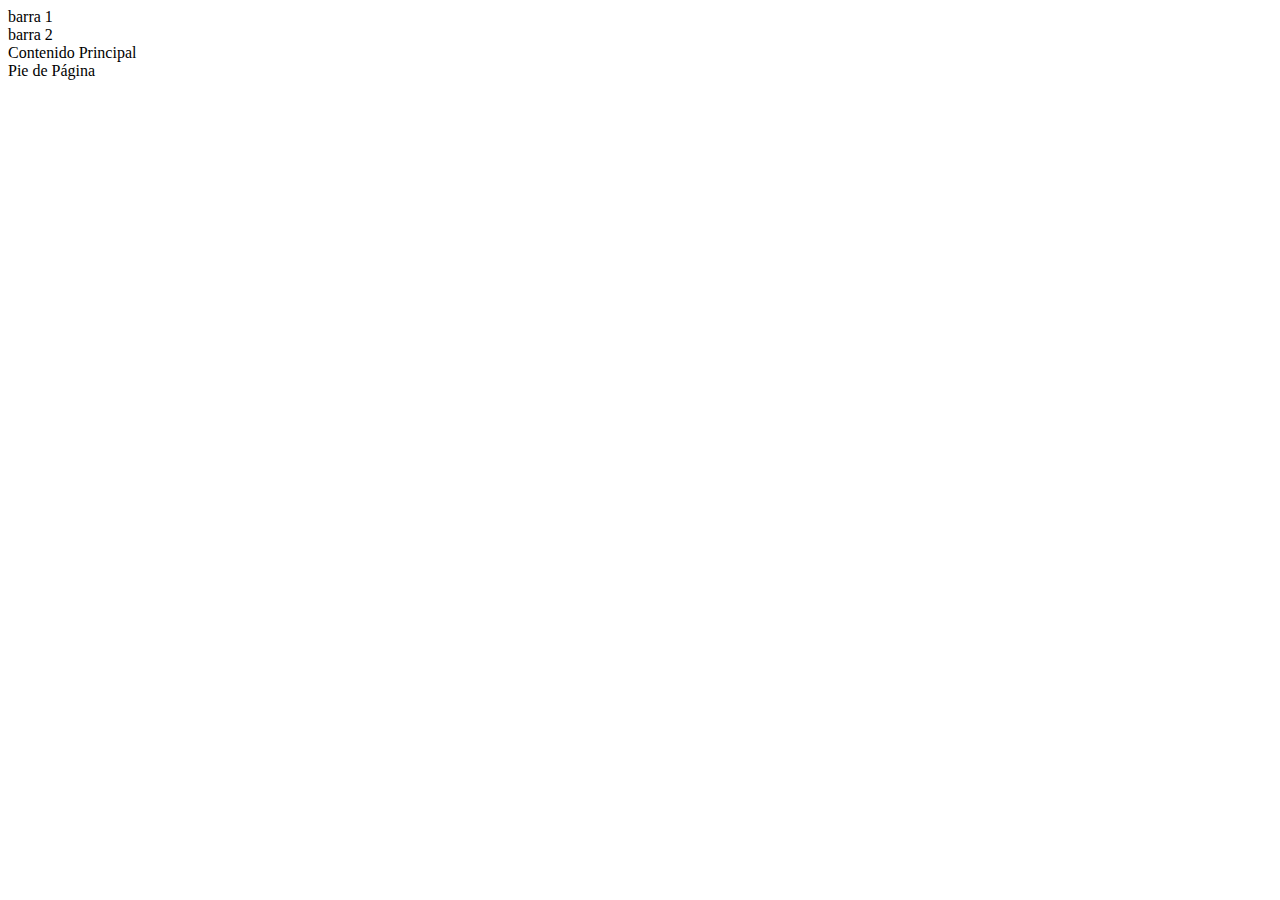
==== configuracion.html @ 0196930c "Archivos html creados, carpetas creadas." ====
<!DOCTYPE html>
<html lang="es">
<head>
    <meta charset="UTF-8">
    <meta name="viewport" content="width=device-width, initial-scale=1.0">
    <title>Configuracion</title>

</head>
<body>
<div class="grid-container">
    <nav id="barra1">
        barra 1
    </nav>
    <nav id="barra2">
        barra 2
    </nav>
    <main class="main-content">Contenido Principal</main>

    <footer class="footer">Pie de Página</footer>
</div>
</body>
</html>
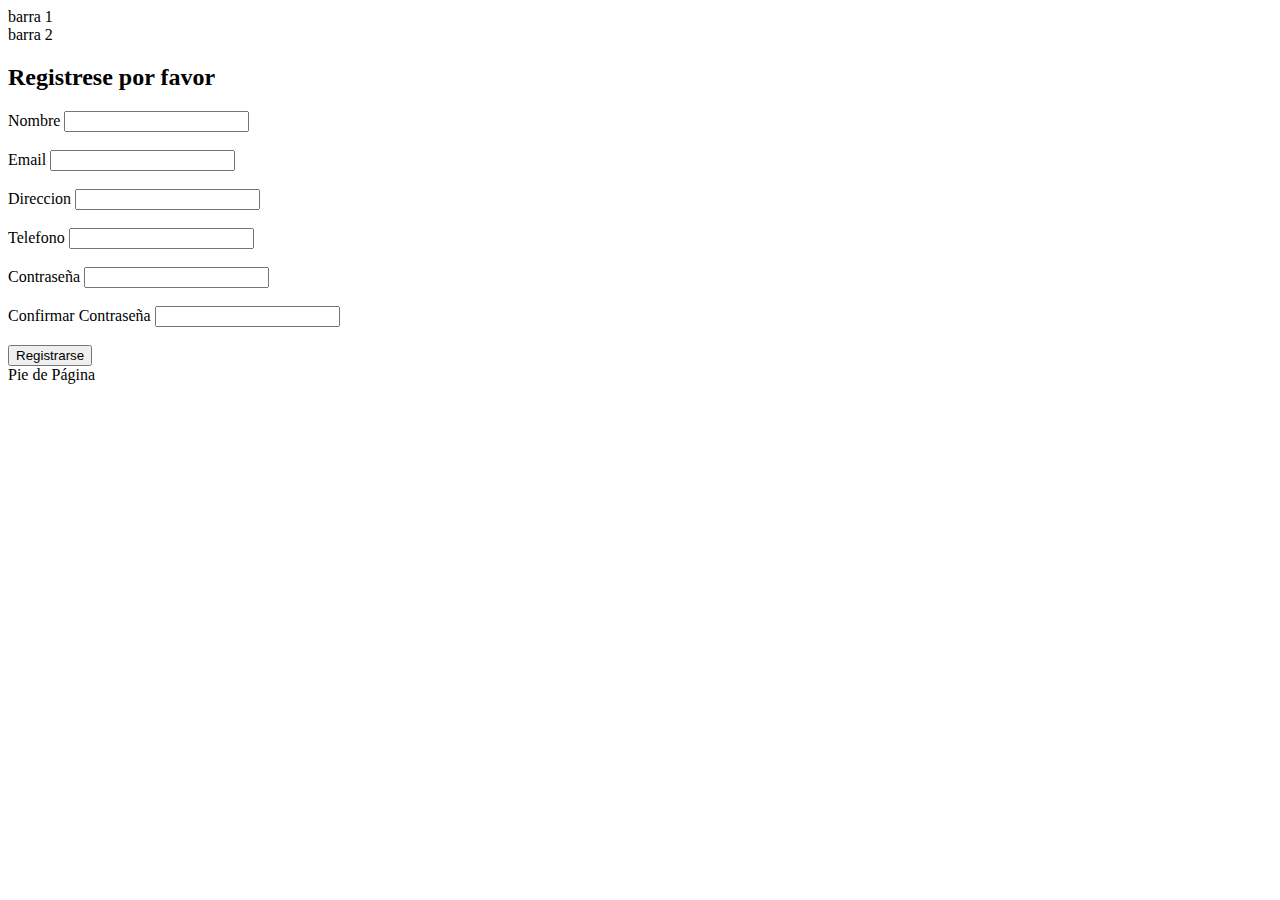
==== commit 0c549f62: "Configuracion.html 1era modificacion." ====
--- a/configuracion.html
+++ b/configuracion.html
@@ -14,7 +14,44 @@
     <nav id="barra2">
         barra 2
     </nav>
-    <main class="main-content">Contenido Principal</main>
+    <main class="main-content">
+        <h2>Registrese por favor</h2>
+            <form>
+                <div>
+                    <label for="nombre">Nombre</label>
+                    <input type="text" id="nombre" name="nombre" required>
+                </div>
+                <br>
+                <div>
+                    <label for="email">Email</label>
+                    <input type="email" id="email" name="email" required>
+                </div>
+                <br>
+                <div>
+                    <label for="direccion">Direccion</label>
+                    <input type="text" id="direccion" name="direccion" required>
+                </div>
+                <br>
+                <div>
+                    <label for="telefono">Telefono</label>
+                    <input type="tel" id="telefono" name="telefono" required>
+                </div>
+                <br>
+                <div>
+                    <label for="contraseña">Contraseña</label>
+                    <input type="password" id="contraseña" name="contraseña" required>
+                </div>
+                <br>
+                <div>
+                    <label for="confirmar">Confirmar Contraseña</label>
+                    <input type="password" id="confirmar" name="confirmar" required>
+                </div>
+                <br>
+                <div>
+                    <button type="submit">Registrarse</button>
+                </div>
+            </form>
+    </main>
 
     <footer class="footer">Pie de Página</footer>
 </div>
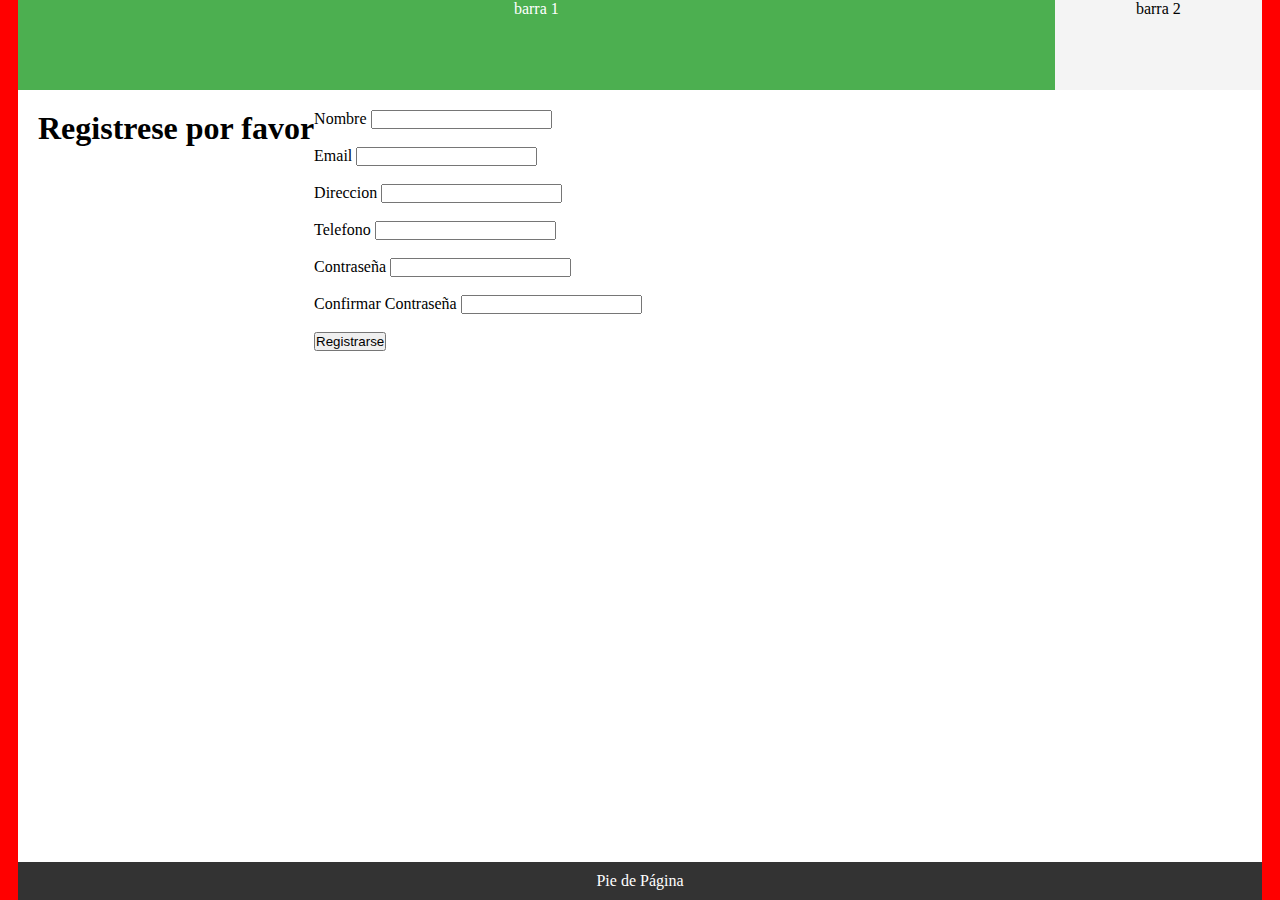
==== commit f10da3fe: "Cambios en la estructura del Index. Algunos cambios en Css -Angel." ====
--- a/configuracion.html
+++ b/configuracion.html
@@ -4,6 +4,7 @@
     <meta charset="UTF-8">
     <meta name="viewport" content="width=device-width, initial-scale=1.0">
     <title>Configuracion</title>
+    <link rel="stylesheet" href="./css/estructura.css">
 
 </head>
 <body>
--- a/css/estructura.css
+++ b/css/estructura.css
@@ -0,0 +1,81 @@
+
+/* Se aplica a todos los elementos  */
+* {
+    margin: 0;
+    padding: 0;
+    box-sizing: border-box;
+}
+html{
+    /* para ver el diseño de la web, útli para depurar*/
+    background-color: red;
+}
+/* Contenedor principal
+ahora se aplica a todos los dispostivos, aunque corresponde al tamaño grande de la pantalla */
+.grid-container {
+    display: grid;
+    grid-template-areas:
+        "barra1 barra2"
+        "main-content main-content"
+        "footer footer";
+    grid-template-rows: 10vh 1fr auto; /* Altura: encabezado, contenido flexible, pie */
+    grid-template-columns: 5fr 1fr;/*250px 1fr; /* Ancho: barra lateral fija, contenido flexible */
+    min-height: 100vh;
+    margin-left: 2vh;
+    margin-right: 2vh ;
+}
+
+/* Estilo para las áreas */
+#barra1 {
+    grid-area: barra1;
+    background-color: #4CAF50;
+    color: white;
+    text-align: left;
+    text-align: center;
+}
+#barra2 {
+    grid-area: barra2;
+    background-color: #f4f4f4;
+    text-align: center;
+
+}
+.main-content {
+    grid-area: main-content;
+    background-color: #fff;
+    padding: 20px;
+    flex-direction: row;
+    display: inline-flex;
+}
+.footer {
+    grid-area: footer;
+    background-color: #333;
+    color: white;
+    text-align: center;
+    padding: 10px;
+}
+
+.img img {
+    width: 200px;
+    height: 200px;
+    border-radius: 10px;
+    max-width: 100%;
+    display: flex;
+    flex-direction: row;
+    justify-content: center;
+    align-items: center;
+    margin : 50px;
+}
+p {
+    font-size: 1.3em;
+    font-family: Arial, sans-serif;
+    color: #333;
+    text-align: center;
+}
+#categorias {
+    display: flex;
+    flex-direction: row;
+    margin: 20px;
+}
+h2{
+ font-size: 2rem;
+ font-family:'Times New Roman', Times, serif
+}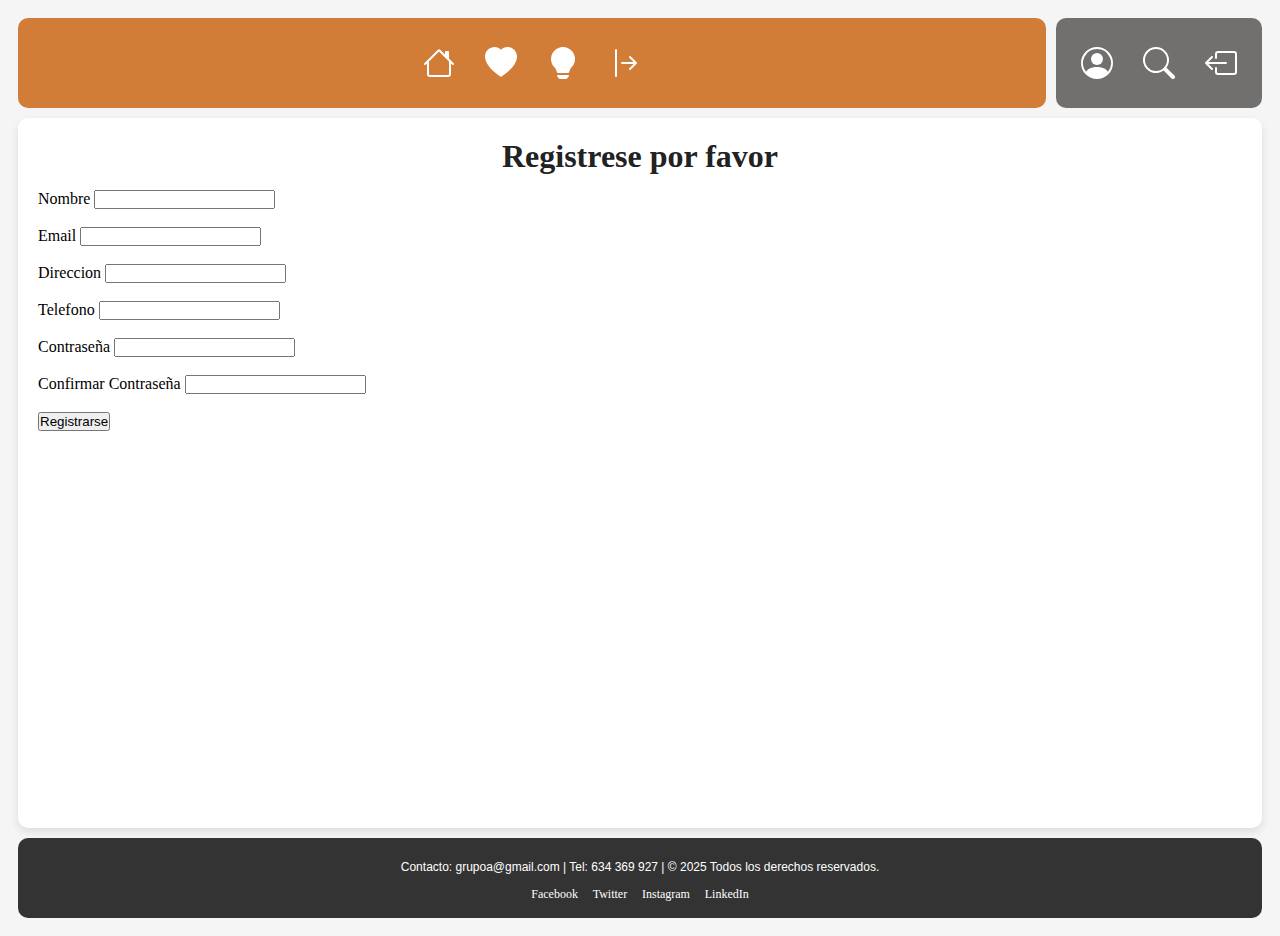
==== commit 9a15382c: "Modificaciones pie de pagina, barras y iconos." ====
--- a/configuracion.html
+++ b/configuracion.html
@@ -10,11 +10,34 @@
 <body>
 <div class="grid-container">
     <nav id="barra1">
-        barra 1
-    </nav>
+        <div class="icon-container">
+            <svg xmlns="http://www.w3.org/2000/svg" width="32" height="32" fill="currentColor" class="bi bi-house" viewBox="0 0 16 16">
+                <path d="M8.707 1.5a1 1 0 0 0-1.414 0L.646 8.146a.5.5 0 0 0 .708.708L2 8.207V13.5A1.5 1.5 0 0 0 3.5 15h9a1.5 1.5 0 0 0 1.5-1.5V8.207l.646.647a.5.5 0 0 0 .708-.708L13 5.793V2.5a.5.5 0 0 0-.5-.5h-1a.5.5 0 0 0-.5.5v1.293zM13 7.207V13.5a.5.5 0 0 1-.5.5h-9a.5.5 0 0 1-.5-.5V7.207l5-5z"/>
+              </svg>
+              <svg xmlns="http://www.w3.org/2000/svg" width="32" height="32" fill="currentColor" class="bi bi-heart-fill" viewBox="0 0 16 16">
+                <path fill-rule="evenodd" d="M8 1.314C12.438-3.248 23.534 4.735 8 15-7.534 4.736 3.562-3.248 8 1.314"/>
+              </svg>
+              <svg xmlns="http://www.w3.org/2000/svg" width="32" height="32" fill="currentColor" class="bi bi-lightbulb-fill" viewBox="0 0 16 16">
+                <path d="M2 6a6 6 0 1 1 10.174 4.31c-.203.196-.359.4-.453.619l-.762 1.769A.5.5 0 0 1 10.5 13h-5a.5.5 0 0 1-.46-.302l-.761-1.77a2 2 0 0 0-.453-.618A5.98 5.98 0 0 1 2 6m3 8.5a.5.5 0 0 1 .5-.5h5a.5.5 0 0 1 0 1l-.224.447a1 1 0 0 1-.894.553H6.618a1 1 0 0 1-.894-.553L5.5 15a.5.5 0 0 1-.5-.5"/>
+              </svg>
+              <svg xmlns="http://www.w3.org/2000/svg" width="32" height="32" fill="currentColor" class="bi bi-arrow-bar-right" viewBox="0 0 16 16">
+                <path fill-rule="evenodd" d="M6 8a.5.5 0 0 0 .5.5h5.793l-2.147 2.146a.5.5 0 0 0 .708.708l3-3a.5.5 0 0 0 0-.708l-3-3a.5.5 0 0 0-.708.708L12.293 7.5H6.5A.5.5 0 0 0 6 8m-2.5 7a.5.5 0 0 1-.5-.5v-13a.5.5 0 0 1 1 0v13a.5.5 0 0 1-.5.5"/>
+              </svg>
+            </div>    </nav>
     <nav id="barra2">
-        barra 2
-    </nav>
+        <div class="icon-container">
+            <svg xmlns="http://www.w3.org/2000/svg" width="32" height="32" fill="currentColor" class="bi bi-person-circle" viewBox="0 0 16 16">
+                <path d="M11 6a3 3 0 1 1-6 0 3 3 0 0 1 6 0"/>
+                <path fill-rule="evenodd" d="M0 8a8 8 0 1 1 16 0A8 8 0 0 1 0 8m8-7a7 7 0 0 0-5.468 11.37C3.242 11.226 4.805 10 8 10s4.757 1.225 5.468 2.37A7 7 0 0 0 8 1"/>
+              </svg>
+              <svg xmlns="http://www.w3.org/2000/svg" width="32" height="32" fill="currentColor" class="bi bi-search" viewBox="0 0 16 16">
+                <path d="M11.742 10.344a6.5 6.5 0 1 0-1.397 1.398h-.001q.044.06.098.115l3.85 3.85a1 1 0 0 0 1.415-1.414l-3.85-3.85a1 1 0 0 0-.115-.1zM12 6.5a5.5 5.5 0 1 1-11 0 5.5 5.5 0 0 1 11 0"/>
+              </svg>
+              <svg xmlns="http://www.w3.org/2000/svg" width="32" height="32" fill="currentColor" class="bi bi-box-arrow-left" viewBox="0 0 16 16">
+                <path fill-rule="evenodd" d="M6 12.5a.5.5 0 0 0 .5.5h8a.5.5 0 0 0 .5-.5v-9a.5.5 0 0 0-.5-.5h-8a.5.5 0 0 0-.5.5v2a.5.5 0 0 1-1 0v-2A1.5 1.5 0 0 1 6.5 2h8A1.5 1.5 0 0 1 16 3.5v9a1.5 1.5 0 0 1-1.5 1.5h-8A1.5 1.5 0 0 1 5 12.5v-2a.5.5 0 0 1 1 0z"/>
+                <path fill-rule="evenodd" d="M.146 8.354a.5.5 0 0 1 0-.708l3-3a.5.5 0 1 1 .708.708L1.707 7.5H10.5a.5.5 0 0 1 0 1H1.707l2.147 2.146a.5.5 0 0 1-.708.708z"/>
+              </svg>
+        </div>    </nav>
     <main class="main-content">
         <h2>Registrese por favor</h2>
             <form>
@@ -54,7 +77,17 @@
             </form>
     </main>
 
-    <footer class="footer">Pie de Página</footer>
+    <footer class="footer">
+        <div>
+            <p>Contacto: grupoa@gmail.com | Tel: 634 369 927 | &copy; 2025 Todos los derechos reservados.</p>
+            <div>
+                <a href="#">Facebook</a>
+                <a href="#">Twitter</a>
+                <a href="#">Instagram</a>
+                <a href="#">LinkedIn</a>
+            </div>
+        </div>
+    </footer>
 </div>
 </body>
 </html>--- a/css/estructura.css
+++ b/css/estructura.css
@@ -1,81 +1,184 @@
+:root {
+    --color-fondo: #f5f5f5;
+    /*voy a poner este color que esta mas visual*/
+    --barra-1: #d17c37;
+    /*color cualquiera para la barra, me es igual cual*/
+    --barra-2: #726f6f;
+    /*una sombrica a los efectos*/
+    --series-color-fondo: #ffd68a;
+    /*este para las tarjetas de los animes para que resalte algo*/
+    --text-color: #333;
+    /*un negro o gris para el texto*/
+    --font-family-texto: 'Arial', sans-serif;
+    --font-family-titulos: 'Times New Roman', Times, serif;
+}
 
-/* Se aplica a todos los elementos  */
 * {
     margin: 0;
     padding: 0;
     box-sizing: border-box;
 }
-html{
-    /* para ver el diseño de la web, útli para depurar*/
-    background-color: red;
+
+html {
+    background-color: var(--color-fondo);
 }
-/* Contenedor principal
-ahora se aplica a todos los dispostivos, aunque corresponde al tamaño grande de la pantalla */
+
+/* Contenedor principal */
 .grid-container {
     display: grid;
     grid-template-areas:
         "barra1 barra2"
         "main-content main-content"
         "footer footer";
-    grid-template-rows: 10vh 1fr auto; /* Altura: encabezado, contenido flexible, pie */
-    grid-template-columns: 5fr 1fr;/*250px 1fr; /* Ancho: barra lateral fija, contenido flexible */
+    grid-template-rows: 10vh 1fr auto;
+    grid-template-columns: 5fr 1fr;
     min-height: 100vh;
-    margin-left: 2vh;
-    margin-right: 2vh ;
+    margin: 2vh;
+    gap: 10px;
 }
 
-/* Estilo para las áreas */
+/*estilos de las barras de busqueda, la 1 es la grande y 2 la pequeña*/
 #barra1 {
     grid-area: barra1;
-    background-color: #4CAF50;
+    background-color: var(--barra-1);
     color: white;
-    text-align: left;
     text-align: center;
+    display: flex;
+    justify-content: center;
+    align-items: center;
+    font-size: 1.5rem;
+    border-radius: 10px;
 }
+
 #barra2 {
     grid-area: barra2;
-    background-color: #f4f4f4;
-    text-align: center;
+    background-color: var(--barra-2);
+    color: white;
+    display: flex;
+    justify-content: center;
+    align-items: center;
+    font-size: 1.2rem;
+    border-radius: 10px;
+}
 
-}
+/*el main content es donde va todo y el footer lo dejamos sencillito*/
 .main-content {
     grid-area: main-content;
     background-color: #fff;
     padding: 20px;
-    flex-direction: row;
-    display: inline-flex;
+    border-radius: 10px;
+    box-shadow: 0 4px 8px rgba(0, 0, 0, 0.1);
 }
+
 .footer {
     grid-area: footer;
     background-color: #333;
     color: white;
     text-align: center;
-    padding: 10px;
+    padding: 15px;
+    border-radius: 10px;
+    font-size: 1.2rem;
 }
 
-.img img {
-    width: 200px;
+/*aqui para las series, si te gusta de otra forma lo cambias tu*/
+.div {
+    background-color: var(--series-color-fondo);
+    border-radius: 15px;
+    box-shadow: 0 4px 8px rgba(0, 0, 0, 0.1);
+    padding: 15px;
+    margin: 15px;
+    text-align: center;
+    transition: transform 0.3s, box-shadow 0.3s;
+}
+
+/*de efecto dejo el hover que es el que dimos el año pasado, asi que se levanta*/
+.div:hover {
+    transform: translateY(-10px);
+    box-shadow: 0 8px 16px rgba(0, 0, 0, 0.6);
+}
+
+.div img {
+    max-width: 100%;
     height: 200px;
     border-radius: 10px;
-    max-width: 100%;
-    display: flex;
-    flex-direction: row;
-    justify-content: center;
-    align-items: center;
-    margin : 50px;
+    object-fit: cover;
 }
+
 p {
-    font-size: 1.3em;
-    font-family: Arial, sans-serif;
-    color: #333;
+    font-size: 1.2em;
+    font-family: var(--font-family-texto);
+    color: var(--text-color);
+    margin-top: 10px;
+}
+
+h2 {
+    font-size: 2rem;
+    font-family: var(--font-family-titulos);
+    margin-bottom: 15px;
+    color: #222;
     text-align: center;
 }
-#categorias {
+
+/*abajo por ultimo hacemos los media queris*/
+/* contenedor de las diferentes series que estan en divs */
+.categorias {
+    display: grid;
+    gap: 20px;
+    justify-content: center;
+}
+
+/* el media queri grande en 3 columnas */
+@media (min-width: 1024px) {
+    .categorias {
+        grid-template-columns: repeat(3, 1fr);
+    }
+}
+
+/* el media queri mediano en 2 columnas */
+@media (min-width: 768px) and (max-width: 1023px) {
+    .categorias {
+        grid-template-columns: repeat(2, 1fr);
+    }
+}
+
+/* el media queri pequeño en 1 columna */
+@media (max-width: 767px) {
+    .categorias {
+        grid-template-columns: 1fr;
+    }
+}
+
+.icon-container {
     display: flex;
-    flex-direction: row;
-    margin: 20px;
+    gap: 30px;
 }
-h2{
- font-size: 2rem;
- font-family:'Times New Roman', Times, serif
+
+.icon-container svg {
+    transition: fill 0.3s ease;
+    fill: currentColor;
+}
+.icon-container svg:hover {
+    fill: red;
+}
+
+footer {
+    text-align: center;
+    padding: 5px;
+    color: white;
+    font-size: 12px;
+}
+
+footer p {
+    text-align: center;
+    padding: 5px;
+    color: white;
+    margin: 2px 0;
+    font-size: 12px;
+}
+
+footer a {
+    margin: 0 5px;
+    color: white;
+    text-decoration: none;
+    font-size: 12px;
 }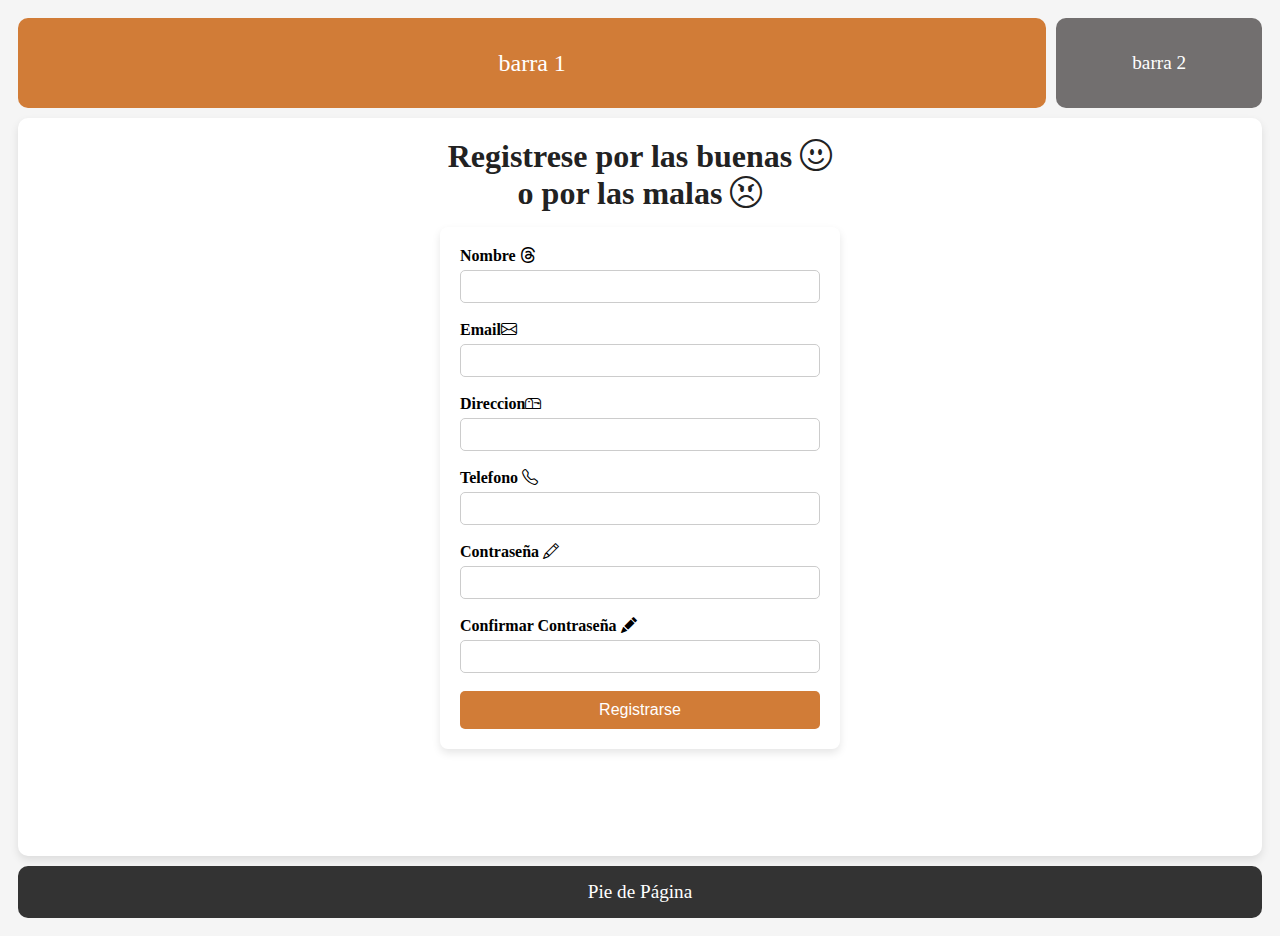
==== commit f6147088: "Iconos bootstrap actualizados en index -Angel" ====
--- a/configuracion.html
+++ b/configuracion.html
@@ -1,73 +1,52 @@
 <!DOCTYPE html>
 <html lang="es">
+
 <head>
     <meta charset="UTF-8">
     <meta name="viewport" content="width=device-width, initial-scale=1.0">
     <title>Configuracion</title>
     <link rel="stylesheet" href="./css/estructura.css">
+    <link rel="stylesheet" href="https://cdn.jsdelivr.net/npm/bootstrap-icons@1.11.3/font/bootstrap-icons.min.css">
+</head>
 
-</head>
 <body>
-<div class="grid-container">
-    <nav id="barra1">
-        <div class="icon-container">
-            <svg xmlns="http://www.w3.org/2000/svg" width="32" height="32" fill="currentColor" class="bi bi-house" viewBox="0 0 16 16">
-                <path d="M8.707 1.5a1 1 0 0 0-1.414 0L.646 8.146a.5.5 0 0 0 .708.708L2 8.207V13.5A1.5 1.5 0 0 0 3.5 15h9a1.5 1.5 0 0 0 1.5-1.5V8.207l.646.647a.5.5 0 0 0 .708-.708L13 5.793V2.5a.5.5 0 0 0-.5-.5h-1a.5.5 0 0 0-.5.5v1.293zM13 7.207V13.5a.5.5 0 0 1-.5.5h-9a.5.5 0 0 1-.5-.5V7.207l5-5z"/>
-              </svg>
-              <svg xmlns="http://www.w3.org/2000/svg" width="32" height="32" fill="currentColor" class="bi bi-heart-fill" viewBox="0 0 16 16">
-                <path fill-rule="evenodd" d="M8 1.314C12.438-3.248 23.534 4.735 8 15-7.534 4.736 3.562-3.248 8 1.314"/>
-              </svg>
-              <svg xmlns="http://www.w3.org/2000/svg" width="32" height="32" fill="currentColor" class="bi bi-lightbulb-fill" viewBox="0 0 16 16">
-                <path d="M2 6a6 6 0 1 1 10.174 4.31c-.203.196-.359.4-.453.619l-.762 1.769A.5.5 0 0 1 10.5 13h-5a.5.5 0 0 1-.46-.302l-.761-1.77a2 2 0 0 0-.453-.618A5.98 5.98 0 0 1 2 6m3 8.5a.5.5 0 0 1 .5-.5h5a.5.5 0 0 1 0 1l-.224.447a1 1 0 0 1-.894.553H6.618a1 1 0 0 1-.894-.553L5.5 15a.5.5 0 0 1-.5-.5"/>
-              </svg>
-              <svg xmlns="http://www.w3.org/2000/svg" width="32" height="32" fill="currentColor" class="bi bi-arrow-bar-right" viewBox="0 0 16 16">
-                <path fill-rule="evenodd" d="M6 8a.5.5 0 0 0 .5.5h5.793l-2.147 2.146a.5.5 0 0 0 .708.708l3-3a.5.5 0 0 0 0-.708l-3-3a.5.5 0 0 0-.708.708L12.293 7.5H6.5A.5.5 0 0 0 6 8m-2.5 7a.5.5 0 0 1-.5-.5v-13a.5.5 0 0 1 1 0v13a.5.5 0 0 1-.5.5"/>
-              </svg>
-            </div>    </nav>
-    <nav id="barra2">
-        <div class="icon-container">
-            <svg xmlns="http://www.w3.org/2000/svg" width="32" height="32" fill="currentColor" class="bi bi-person-circle" viewBox="0 0 16 16">
-                <path d="M11 6a3 3 0 1 1-6 0 3 3 0 0 1 6 0"/>
-                <path fill-rule="evenodd" d="M0 8a8 8 0 1 1 16 0A8 8 0 0 1 0 8m8-7a7 7 0 0 0-5.468 11.37C3.242 11.226 4.805 10 8 10s4.757 1.225 5.468 2.37A7 7 0 0 0 8 1"/>
-              </svg>
-              <svg xmlns="http://www.w3.org/2000/svg" width="32" height="32" fill="currentColor" class="bi bi-search" viewBox="0 0 16 16">
-                <path d="M11.742 10.344a6.5 6.5 0 1 0-1.397 1.398h-.001q.044.06.098.115l3.85 3.85a1 1 0 0 0 1.415-1.414l-3.85-3.85a1 1 0 0 0-.115-.1zM12 6.5a5.5 5.5 0 1 1-11 0 5.5 5.5 0 0 1 11 0"/>
-              </svg>
-              <svg xmlns="http://www.w3.org/2000/svg" width="32" height="32" fill="currentColor" class="bi bi-box-arrow-left" viewBox="0 0 16 16">
-                <path fill-rule="evenodd" d="M6 12.5a.5.5 0 0 0 .5.5h8a.5.5 0 0 0 .5-.5v-9a.5.5 0 0 0-.5-.5h-8a.5.5 0 0 0-.5.5v2a.5.5 0 0 1-1 0v-2A1.5 1.5 0 0 1 6.5 2h8A1.5 1.5 0 0 1 16 3.5v9a1.5 1.5 0 0 1-1.5 1.5h-8A1.5 1.5 0 0 1 5 12.5v-2a.5.5 0 0 1 1 0z"/>
-                <path fill-rule="evenodd" d="M.146 8.354a.5.5 0 0 1 0-.708l3-3a.5.5 0 1 1 .708.708L1.707 7.5H10.5a.5.5 0 0 1 0 1H1.707l2.147 2.146a.5.5 0 0 1-.708.708z"/>
-              </svg>
-        </div>    </nav>
-    <main class="main-content">
-        <h2>Registrese por favor</h2>
+    <div class="grid-container">
+        <nav id="barra1">
+            barra 1
+        </nav>
+        <nav id="barra2">
+            barra 2
+        </nav>
+        <main class="main-content">
+            <h2>Registrese por las buenas <i class="bi bi-emoji-smile"></i> <br> o por las malas <i class="bi bi-emoji-angry"></i></h2>
             <form>
                 <div>
-                    <label for="nombre">Nombre</label>
+                    <label for="nombre">Nombre <i class="bi bi-threads"></i> </label>
                     <input type="text" id="nombre" name="nombre" required>
                 </div>
                 <br>
                 <div>
-                    <label for="email">Email</label>
+                    <label for="email">Email<i class="bi bi-envelope"></i></label>
                     <input type="email" id="email" name="email" required>
                 </div>
                 <br>
                 <div>
-                    <label for="direccion">Direccion</label>
+                    <label for="direccion">Direccion<i class="bi bi-mailbox"></i></label>
                     <input type="text" id="direccion" name="direccion" required>
                 </div>
                 <br>
                 <div>
-                    <label for="telefono">Telefono</label>
+                    <label for="telefono">Telefono <i class="bi bi-telephone"></i> </label>
                     <input type="tel" id="telefono" name="telefono" required>
                 </div>
                 <br>
                 <div>
-                    <label for="contraseña">Contraseña</label>
+                    <label for="contraseña">Contraseña <i class="bi bi-pencil"></i> </label>
                     <input type="password" id="contraseña" name="contraseña" required>
                 </div>
                 <br>
                 <div>
-                    <label for="confirmar">Confirmar Contraseña</label>
+                    <label for="confirmar">Confirmar Contraseña <i class="bi bi-pencil-fill"></i> </label>
                     <input type="password" id="confirmar" name="confirmar" required>
                 </div>
                 <br>
@@ -75,19 +54,10 @@
                     <button type="submit">Registrarse</button>
                 </div>
             </form>
-    </main>
+        </main>
 
-    <footer class="footer">
-        <div>
-            <p>Contacto: grupoa@gmail.com | Tel: 634 369 927 | &copy; 2025 Todos los derechos reservados.</p>
-            <div>
-                <a href="#">Facebook</a>
-                <a href="#">Twitter</a>
-                <a href="#">Instagram</a>
-                <a href="#">LinkedIn</a>
-            </div>
-        </div>
-    </footer>
-</div>
+        <footer class="footer">Pie de Página</footer>
+    </div>
 </body>
+
 </html>--- a/css/estructura.css
+++ b/css/estructura.css
@@ -119,6 +119,55 @@
     text-align: center;
 }
 
+
+/*algo de estilo para el formulario que sino queda muy soso*/
+form {
+    max-width: 400px;
+    margin: 0 auto;
+    padding: 20px;
+    background: white;
+    border-radius: 8px;
+    box-shadow: 0 4px 8px rgba(0, 0, 0, 0.1);
+}
+
+label {
+    display: block;
+    font-weight: bold;
+    margin-bottom: 5px;
+    align-items: center;
+}
+input {
+    width: 100%;
+    padding: 8px;
+    border: 1px solid #ccc;
+    border-radius: 5px;
+}
+
+button {
+    width: 100%;
+    padding: 10px;
+    background-color: var(--barra-1);
+    color: white;
+    border: none;
+    border-radius: 5px;
+    font-size: 1rem;
+    cursor: pointer;
+}
+
+button:hover {
+    background-color: #b5651d;
+}
+
+.footer {
+    grid-area: footer;
+    background-color: #333;
+    color: white;
+    text-align: center;
+    padding: 15px;
+    border-radius: 10px;
+    font-size: 1.2rem;
+}
+
 /*abajo por ultimo hacemos los media queris*/
 /* contenedor de las diferentes series que estan en divs */
 .categorias {
@@ -147,38 +196,3 @@
         grid-template-columns: 1fr;
     }
 }
-
-.icon-container {
-    display: flex;
-    gap: 30px;
-}
-
-.icon-container svg {
-    transition: fill 0.3s ease;
-    fill: currentColor;
-}
-.icon-container svg:hover {
-    fill: red;
-}
-
-footer {
-    text-align: center;
-    padding: 5px;
-    color: white;
-    font-size: 12px;
-}
-
-footer p {
-    text-align: center;
-    padding: 5px;
-    color: white;
-    margin: 2px 0;
-    font-size: 12px;
-}
-
-footer a {
-    margin: 0 5px;
-    color: white;
-    text-decoration: none;
-    font-size: 12px;
-}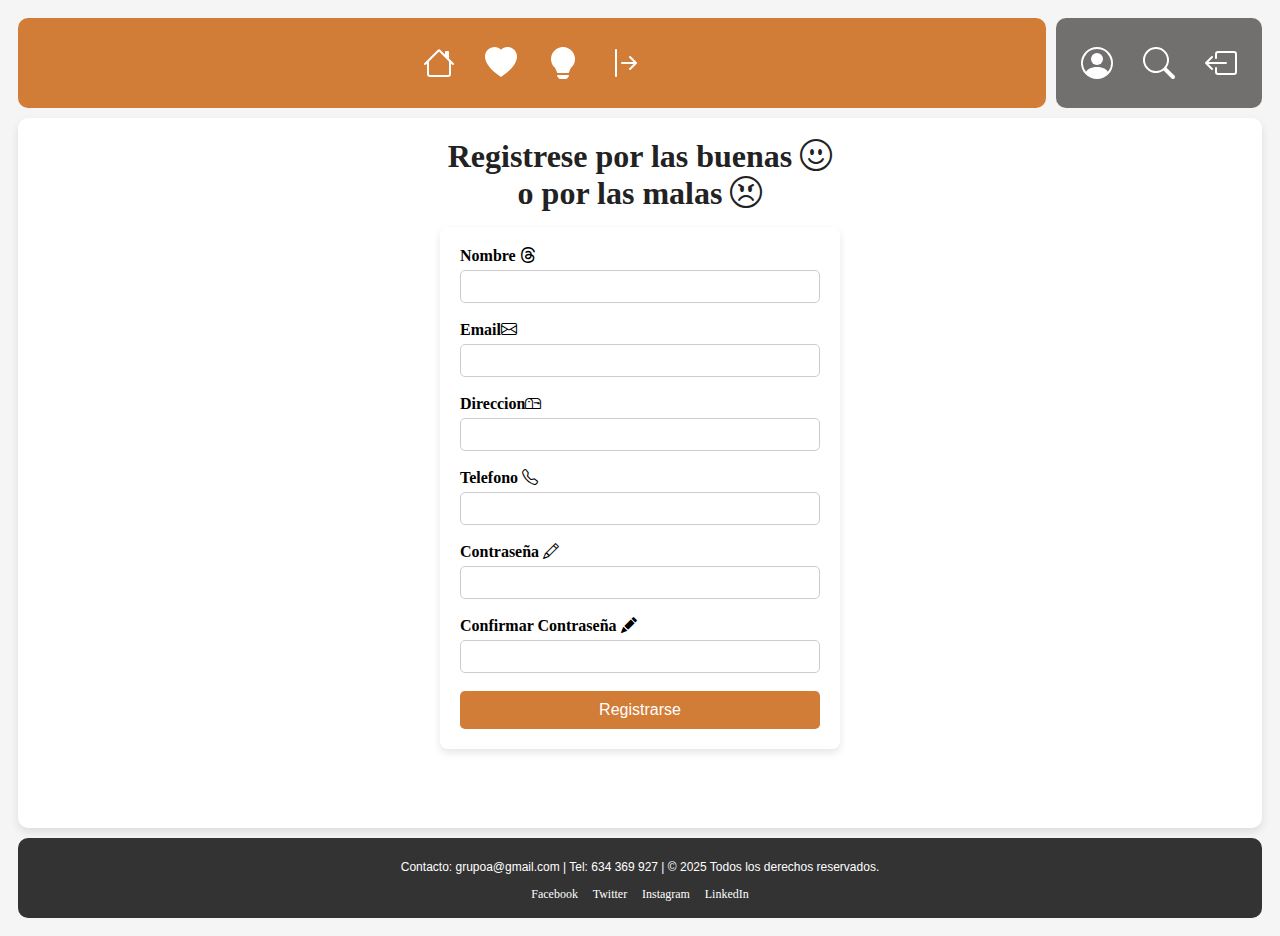
==== commit d4257719: "Merge cambios azael en la rama Angel" ====
--- a/configuracion.html
+++ b/configuracion.html
@@ -10,15 +10,38 @@
 </head>
 
 <body>
-    <div class="grid-container">
-        <nav id="barra1">
-            barra 1
-        </nav>
-        <nav id="barra2">
-            barra 2
-        </nav>
-        <main class="main-content">
-            <h2>Registrese por las buenas <i class="bi bi-emoji-smile"></i> <br> o por las malas <i class="bi bi-emoji-angry"></i></h2>
+<div class="grid-container">
+    <nav id="barra1">
+        <div class="icon-container">
+            <svg xmlns="http://www.w3.org/2000/svg" width="32" height="32" fill="currentColor" class="bi bi-house" viewBox="0 0 16 16">
+                <path d="M8.707 1.5a1 1 0 0 0-1.414 0L.646 8.146a.5.5 0 0 0 .708.708L2 8.207V13.5A1.5 1.5 0 0 0 3.5 15h9a1.5 1.5 0 0 0 1.5-1.5V8.207l.646.647a.5.5 0 0 0 .708-.708L13 5.793V2.5a.5.5 0 0 0-.5-.5h-1a.5.5 0 0 0-.5.5v1.293zM13 7.207V13.5a.5.5 0 0 1-.5.5h-9a.5.5 0 0 1-.5-.5V7.207l5-5z"/>
+              </svg>
+              <svg xmlns="http://www.w3.org/2000/svg" width="32" height="32" fill="currentColor" class="bi bi-heart-fill" viewBox="0 0 16 16">
+                <path fill-rule="evenodd" d="M8 1.314C12.438-3.248 23.534 4.735 8 15-7.534 4.736 3.562-3.248 8 1.314"/>
+              </svg>
+              <svg xmlns="http://www.w3.org/2000/svg" width="32" height="32" fill="currentColor" class="bi bi-lightbulb-fill" viewBox="0 0 16 16">
+                <path d="M2 6a6 6 0 1 1 10.174 4.31c-.203.196-.359.4-.453.619l-.762 1.769A.5.5 0 0 1 10.5 13h-5a.5.5 0 0 1-.46-.302l-.761-1.77a2 2 0 0 0-.453-.618A5.98 5.98 0 0 1 2 6m3 8.5a.5.5 0 0 1 .5-.5h5a.5.5 0 0 1 0 1l-.224.447a1 1 0 0 1-.894.553H6.618a1 1 0 0 1-.894-.553L5.5 15a.5.5 0 0 1-.5-.5"/>
+              </svg>
+              <svg xmlns="http://www.w3.org/2000/svg" width="32" height="32" fill="currentColor" class="bi bi-arrow-bar-right" viewBox="0 0 16 16">
+                <path fill-rule="evenodd" d="M6 8a.5.5 0 0 0 .5.5h5.793l-2.147 2.146a.5.5 0 0 0 .708.708l3-3a.5.5 0 0 0 0-.708l-3-3a.5.5 0 0 0-.708.708L12.293 7.5H6.5A.5.5 0 0 0 6 8m-2.5 7a.5.5 0 0 1-.5-.5v-13a.5.5 0 0 1 1 0v13a.5.5 0 0 1-.5.5"/>
+              </svg>
+            </div>    </nav>
+    <nav id="barra2">
+        <div class="icon-container">
+            <svg xmlns="http://www.w3.org/2000/svg" width="32" height="32" fill="currentColor" class="bi bi-person-circle" viewBox="0 0 16 16">
+                <path d="M11 6a3 3 0 1 1-6 0 3 3 0 0 1 6 0"/>
+                <path fill-rule="evenodd" d="M0 8a8 8 0 1 1 16 0A8 8 0 0 1 0 8m8-7a7 7 0 0 0-5.468 11.37C3.242 11.226 4.805 10 8 10s4.757 1.225 5.468 2.37A7 7 0 0 0 8 1"/>
+              </svg>
+              <svg xmlns="http://www.w3.org/2000/svg" width="32" height="32" fill="currentColor" class="bi bi-search" viewBox="0 0 16 16">
+                <path d="M11.742 10.344a6.5 6.5 0 1 0-1.397 1.398h-.001q.044.06.098.115l3.85 3.85a1 1 0 0 0 1.415-1.414l-3.85-3.85a1 1 0 0 0-.115-.1zM12 6.5a5.5 5.5 0 1 1-11 0 5.5 5.5 0 0 1 11 0"/>
+              </svg>
+              <svg xmlns="http://www.w3.org/2000/svg" width="32" height="32" fill="currentColor" class="bi bi-box-arrow-left" viewBox="0 0 16 16">
+                <path fill-rule="evenodd" d="M6 12.5a.5.5 0 0 0 .5.5h8a.5.5 0 0 0 .5-.5v-9a.5.5 0 0 0-.5-.5h-8a.5.5 0 0 0-.5.5v2a.5.5 0 0 1-1 0v-2A1.5 1.5 0 0 1 6.5 2h8A1.5 1.5 0 0 1 16 3.5v9a1.5 1.5 0 0 1-1.5 1.5h-8A1.5 1.5 0 0 1 5 12.5v-2a.5.5 0 0 1 1 0z"/>
+                <path fill-rule="evenodd" d="M.146 8.354a.5.5 0 0 1 0-.708l3-3a.5.5 0 1 1 .708.708L1.707 7.5H10.5a.5.5 0 0 1 0 1H1.707l2.147 2.146a.5.5 0 0 1-.708.708z"/>
+              </svg>
+        </div>    </nav>
+    <main class="main-content">
+        <h2>Registrese por las buenas <i class="bi bi-emoji-smile"></i> <br> o por las malas <i class="bi bi-emoji-angry"></i></h2>
             <form>
                 <div>
                     <label for="nombre">Nombre <i class="bi bi-threads"></i> </label>
@@ -56,8 +79,18 @@
             </form>
         </main>
 
-        <footer class="footer">Pie de Página</footer>
-    </div>
+    <footer class="footer">
+        <div>
+            <p>Contacto: grupoa@gmail.com | Tel: 634 369 927 | &copy; 2025 Todos los derechos reservados.</p>
+            <div>
+                <a href="#">Facebook</a>
+                <a href="#">Twitter</a>
+                <a href="#">Instagram</a>
+                <a href="#">LinkedIn</a>
+            </div>
+        </div>
+    </footer>
+</div>
 </body>
 
 </html>--- a/css/estructura.css
+++ b/css/estructura.css
@@ -168,6 +168,34 @@
     font-size: 1.2rem;
 }
 
+.icon-container {
+    display: flex;
+    gap: 30px;
+}
+
+.icon-container svg {
+    transition: fill 0.3s ease;
+    fill: currentColor;
+}
+.icon-container svg:hover {
+    fill: red;
+}
+
+footer p {
+    text-align: center;
+    padding: 5px;
+    color: white;
+    margin: 2px 0;
+    font-size: 12px;
+}
+
+footer a {
+    margin: 0 5px;
+    color: white;
+    text-decoration: none;
+    font-size: 12px;
+}
+
 /*abajo por ultimo hacemos los media queris*/
 /* contenedor de las diferentes series que estan en divs */
 .categorias {
@@ -196,3 +224,5 @@
         grid-template-columns: 1fr;
     }
 }
+
+
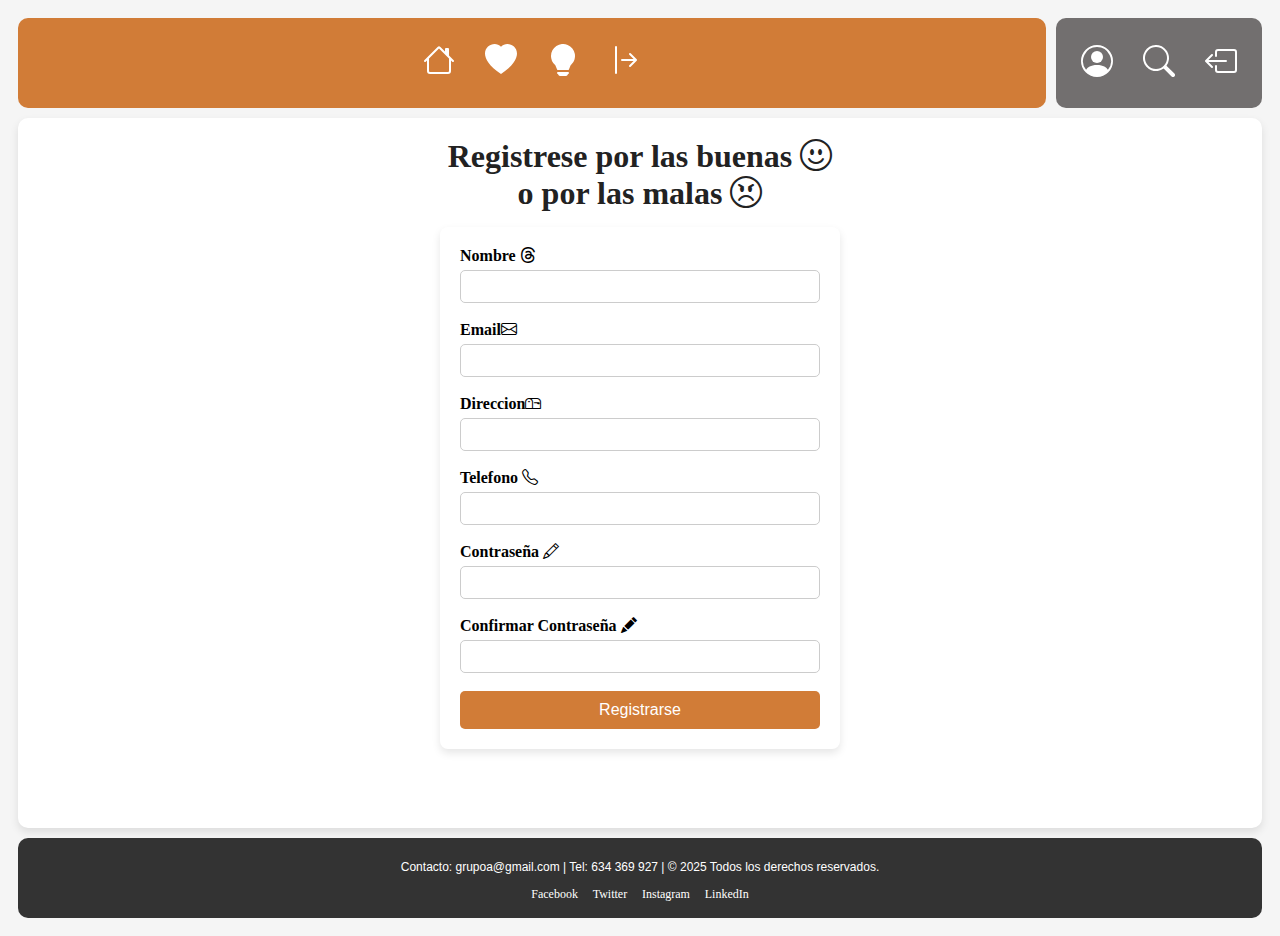
==== commit 14118383: "Parte final del proyecto, enlaces a detalles terminados, pendiente hacer merge a Main" ====
--- a/configuracion.html
+++ b/configuracion.html
@@ -10,38 +10,69 @@
 </head>
 
 <body>
-<div class="grid-container">
-    <nav id="barra1">
-        <div class="icon-container">
-            <svg xmlns="http://www.w3.org/2000/svg" width="32" height="32" fill="currentColor" class="bi bi-house" viewBox="0 0 16 16">
-                <path d="M8.707 1.5a1 1 0 0 0-1.414 0L.646 8.146a.5.5 0 0 0 .708.708L2 8.207V13.5A1.5 1.5 0 0 0 3.5 15h9a1.5 1.5 0 0 0 1.5-1.5V8.207l.646.647a.5.5 0 0 0 .708-.708L13 5.793V2.5a.5.5 0 0 0-.5-.5h-1a.5.5 0 0 0-.5.5v1.293zM13 7.207V13.5a.5.5 0 0 1-.5.5h-9a.5.5 0 0 1-.5-.5V7.207l5-5z"/>
-              </svg>
-              <svg xmlns="http://www.w3.org/2000/svg" width="32" height="32" fill="currentColor" class="bi bi-heart-fill" viewBox="0 0 16 16">
-                <path fill-rule="evenodd" d="M8 1.314C12.438-3.248 23.534 4.735 8 15-7.534 4.736 3.562-3.248 8 1.314"/>
-              </svg>
-              <svg xmlns="http://www.w3.org/2000/svg" width="32" height="32" fill="currentColor" class="bi bi-lightbulb-fill" viewBox="0 0 16 16">
-                <path d="M2 6a6 6 0 1 1 10.174 4.31c-.203.196-.359.4-.453.619l-.762 1.769A.5.5 0 0 1 10.5 13h-5a.5.5 0 0 1-.46-.302l-.761-1.77a2 2 0 0 0-.453-.618A5.98 5.98 0 0 1 2 6m3 8.5a.5.5 0 0 1 .5-.5h5a.5.5 0 0 1 0 1l-.224.447a1 1 0 0 1-.894.553H6.618a1 1 0 0 1-.894-.553L5.5 15a.5.5 0 0 1-.5-.5"/>
-              </svg>
-              <svg xmlns="http://www.w3.org/2000/svg" width="32" height="32" fill="currentColor" class="bi bi-arrow-bar-right" viewBox="0 0 16 16">
-                <path fill-rule="evenodd" d="M6 8a.5.5 0 0 0 .5.5h5.793l-2.147 2.146a.5.5 0 0 0 .708.708l3-3a.5.5 0 0 0 0-.708l-3-3a.5.5 0 0 0-.708.708L12.293 7.5H6.5A.5.5 0 0 0 6 8m-2.5 7a.5.5 0 0 1-.5-.5v-13a.5.5 0 0 1 1 0v13a.5.5 0 0 1-.5.5"/>
-              </svg>
-            </div>    </nav>
-    <nav id="barra2">
-        <div class="icon-container">
-            <svg xmlns="http://www.w3.org/2000/svg" width="32" height="32" fill="currentColor" class="bi bi-person-circle" viewBox="0 0 16 16">
-                <path d="M11 6a3 3 0 1 1-6 0 3 3 0 0 1 6 0"/>
-                <path fill-rule="evenodd" d="M0 8a8 8 0 1 1 16 0A8 8 0 0 1 0 8m8-7a7 7 0 0 0-5.468 11.37C3.242 11.226 4.805 10 8 10s4.757 1.225 5.468 2.37A7 7 0 0 0 8 1"/>
-              </svg>
-              <svg xmlns="http://www.w3.org/2000/svg" width="32" height="32" fill="currentColor" class="bi bi-search" viewBox="0 0 16 16">
-                <path d="M11.742 10.344a6.5 6.5 0 1 0-1.397 1.398h-.001q.044.06.098.115l3.85 3.85a1 1 0 0 0 1.415-1.414l-3.85-3.85a1 1 0 0 0-.115-.1zM12 6.5a5.5 5.5 0 1 1-11 0 5.5 5.5 0 0 1 11 0"/>
-              </svg>
-              <svg xmlns="http://www.w3.org/2000/svg" width="32" height="32" fill="currentColor" class="bi bi-box-arrow-left" viewBox="0 0 16 16">
-                <path fill-rule="evenodd" d="M6 12.5a.5.5 0 0 0 .5.5h8a.5.5 0 0 0 .5-.5v-9a.5.5 0 0 0-.5-.5h-8a.5.5 0 0 0-.5.5v2a.5.5 0 0 1-1 0v-2A1.5 1.5 0 0 1 6.5 2h8A1.5 1.5 0 0 1 16 3.5v9a1.5 1.5 0 0 1-1.5 1.5h-8A1.5 1.5 0 0 1 5 12.5v-2a.5.5 0 0 1 1 0z"/>
-                <path fill-rule="evenodd" d="M.146 8.354a.5.5 0 0 1 0-.708l3-3a.5.5 0 1 1 .708.708L1.707 7.5H10.5a.5.5 0 0 1 0 1H1.707l2.147 2.146a.5.5 0 0 1-.708.708z"/>
-              </svg>
-        </div>    </nav>
-    <main class="main-content">
-        <h2>Registrese por las buenas <i class="bi bi-emoji-smile"></i> <br> o por las malas <i class="bi bi-emoji-angry"></i></h2>
+    <div class="grid-container">
+        <nav id="barra1">
+            <div class="icon-container">
+                <a href="index.html"><svg xmlns="http://www.w3.org/2000/svg" width="32" height="32"
+                        fill="currentColor" class="bi bi-house" viewBox="0 0 16 16">
+                        <path
+                            d="M8.707 1.5a1 1 0 0 0-1.414 0L.646 8.146a.5.5 0 0 0 .708.708L2 8.207V13.5A1.5 1.5 0 0 0 3.5 15h9a1.5 1.5 0 0 0 1.5-1.5V8.207l.646.647a.5.5 0 0 0 .708-.708L13 5.793V2.5a.5.5 0 0 0-.5-.5h-1a.5.5 0 0 0-.5.5v1.293zM13 7.207V13.5a.5.5 0 0 1-.5.5h-9a.5.5 0 0 1-.5-.5V7.207l5-5z" />
+                    </svg>
+                </a>
+                <a href=""">
+                    <svg xmlns="http://www.w3.org/2000/svg" width="32" height="32" fill="currentColor"
+                        class="bi bi-heart-fill" viewBox="0 0 16 16">
+                        <path fill-rule="evenodd"
+                            d="M8 1.314C12.438-3.248 23.534 4.735 8 15-7.534 4.736 3.562-3.248 8 1.314" />
+                    </svg>
+                </a>
+                <a href="">
+                    <svg xmlns="http://www.w3.org/2000/svg" width="32" height="32" fill="currentColor"
+                        class="bi bi-lightbulb-fill" viewBox="0 0 16 16">
+                        <path
+                            d="M2 6a6 6 0 1 1 10.174 4.31c-.203.196-.359.4-.453.619l-.762 1.769A.5.5 0 0 1 10.5 13h-5a.5.5 0 0 1-.46-.302l-.761-1.77a2 2 0 0 0-.453-.618A5.98 5.98 0 0 1 2 6m3 8.5a.5.5 0 0 1 .5-.5h5a.5.5 0 0 1 0 1l-.224.447a1 1 0 0 1-.894.553H6.618a1 1 0 0 1-.894-.553L5.5 15a.5.5 0 0 1-.5-.5" />
+                    </svg>
+                </a>
+                <a href="" target="_blank">
+                    <svg xmlns="http://www.w3.org/2000/svg" width="32" height="32" fill="currentColor"
+                        class="bi bi-arrow-bar-right" viewBox="0 0 16 16">
+                        <path fill-rule="evenodd"
+                            d="M6 8a.5.5 0 0 0 .5.5h5.793l-2.147 2.146a.5.5 0 0 0 .708.708l3-3a.5.5 0 0 0 0-.708l-3-3a.5.5 0 0 0-.708.708L12.293 7.5H6.5A.5.5 0 0 0 6 8m-2.5 7a.5.5 0 0 1-.5-.5v-13a.5.5 0 0 1 1 0v13a.5.5 0 0 1-.5.5" />
+                    </svg>
+                </a>
+            </div>
+        </nav>
+        <nav id="barra2">
+            <div class="icon-container">
+                <a href="configuracion.html">
+                    <svg xmlns="http://www.w3.org/2000/svg" width="32" height="32" fill="currentColor"
+                        class="bi bi-person-circle" viewBox="0 0 16 16">
+                        <path d="M11 6a3 3 0 1 1-6 0 3 3 0 0 1 6 0" />
+                        <path fill-rule="evenodd"
+                            d="M0 8a8 8 0 1 1 16 0A8 8 0 0 1 0 8m8-7a7 7 0 0 0-5.468 11.37C3.242 11.226 4.805 10 8 10s4.757 1.225 5.468 2.37A7 7 0 0 0 8 1" />
+                    </svg>
+                </a>
+                <a href="configuracion.html">
+                    <svg xmlns="http://www.w3.org/2000/svg" width="32" height="32" fill="currentColor"
+                        class="bi bi-search" viewBox="0 0 16 16">
+                        <path
+                            d="M11.742 10.344a6.5 6.5 0 1 0-1.397 1.398h-.001q.044.06.098.115l3.85 3.85a1 1 0 0 0 1.415-1.414l-3.85-3.85a1 1 0 0 0-.115-.1zM12 6.5a5.5 5.5 0 1 1-11 0 5.5 5.5 0 0 1 11 0" />
+                    </svg>
+                </a>
+                <a href="" target="_blank">
+                    <svg xmlns="http://www.w3.org/2000/svg" width="32" height="32" fill="currentColor"
+                        class="bi bi-box-arrow-left" viewBox="0 0 16 16">
+                        <path fill-rule="evenodd"
+                            d="M6 12.5a.5.5 0 0 0 .5.5h8a.5.5 0 0 0 .5-.5v-9a.5.5 0 0 0-.5-.5h-8a.5.5 0 0 0-.5.5v2a.5.5 0 0 1-1 0v-2A1.5 1.5 0 0 1 6.5 2h8A1.5 1.5 0 0 1 16 3.5v9a1.5 1.5 0 0 1-1.5 1.5h-8A1.5 1.5 0 0 1 5 12.5v-2a.5.5 0 0 1 1 0z" />
+                        <path fill-rule="evenodd"
+                            d="M.146 8.354a.5.5 0 0 1 0-.708l3-3a.5.5 0 1 1 .708.708L1.707 7.5H10.5a.5.5 0 0 1 0 1H1.707l2.147 2.146a.5.5 0 0 1-.708.708z" />
+                    </svg>
+                </a>
+            </div>
+        </nav>
+        <main class="main-content">
+            <h2>Registrese por las buenas <i class="bi bi-emoji-smile"></i> <br> o por las malas <i
+                    class="bi bi-emoji-angry"></i></h2>
             <form>
                 <div>
                     <label for="nombre">Nombre <i class="bi bi-threads"></i> </label>
@@ -79,18 +110,18 @@
             </form>
         </main>
 
-    <footer class="footer">
-        <div>
-            <p>Contacto: grupoa@gmail.com | Tel: 634 369 927 | &copy; 2025 Todos los derechos reservados.</p>
+        <footer class="footer">
             <div>
-                <a href="#">Facebook</a>
-                <a href="#">Twitter</a>
-                <a href="#">Instagram</a>
-                <a href="#">LinkedIn</a>
+                <p>Contacto: grupoa@gmail.com | Tel: 634 369 927 | &copy; 2025 Todos los derechos reservados.</p>
+                <div>
+                    <a href="#">Facebook</a>
+                    <a href="#">Twitter</a>
+                    <a href="#">Instagram</a>
+                    <a href="#">LinkedIn</a>
+                </div>
             </div>
-        </div>
-    </footer>
-</div>
+        </footer>
+    </div>
 </body>
 
 </html>--- a/css/estructura.css
+++ b/css/estructura.css
@@ -61,6 +61,13 @@
     border-radius: 10px;
 }
 
+/*esto para que hagan scroll con la pagina*/
+#barra1, #barra2 {
+    position: sticky;
+    top: 0;
+    z-index: 100; 
+}
+
 /*el main content es donde va todo y el footer lo dejamos sencillito*/
 .main-content {
     grid-area: main-content;
@@ -68,6 +75,7 @@
     padding: 20px;
     border-radius: 10px;
     box-shadow: 0 4px 8px rgba(0, 0, 0, 0.1);
+    
 }
 
 .footer {
@@ -90,6 +98,41 @@
     text-align: center;
     transition: transform 0.3s, box-shadow 0.3s;
 }
+
+
+/*aqui he agregado un id para la pagina de detalle porque no me gustaba nada como quedaba con el formato del index
+se quedaba como muy grande la etiqueta naranja*/
+#div_detalle {
+    background-color: var(--series-color-fondo);
+    border-radius: 15px;
+    box-shadow: 0 4px 8px rgba(0, 0, 0, 0.1);
+    padding: 15px;
+    margin: 15px auto;
+    text-align: center;
+    transition: transform 0.3s, box-shadow 0.3s;
+    max-width: 90%;
+    display: flex;
+    justify-content: center;
+}
+
+#div_detalle img {
+    width: 100%; 
+    height: auto; 
+    border-radius: 10px; 
+    display: block; 
+}
+
+#div_detalle ~ p {
+    font-size: 14px;
+    font-family: var(--font-family-texto);
+    color: var(--text-color);
+    font-weight: bold; 
+    font-style: italic;
+    max-width: 90%;
+    margin: 15px auto; 
+    text-align: justify; 
+}
+
 
 /*de efecto dejo el hover que es el que dimos el año pasado, asi que se levanta*/
 .div:hover {
@@ -180,6 +223,14 @@
 .icon-container svg:hover {
     fill: red;
 }
+#barra1 a, #barra2 a {
+    color: white;
+}
+
+.categorias a {
+    text-decoration: none;
+    color: black;
+}
 
 footer p {
     text-align: center;
